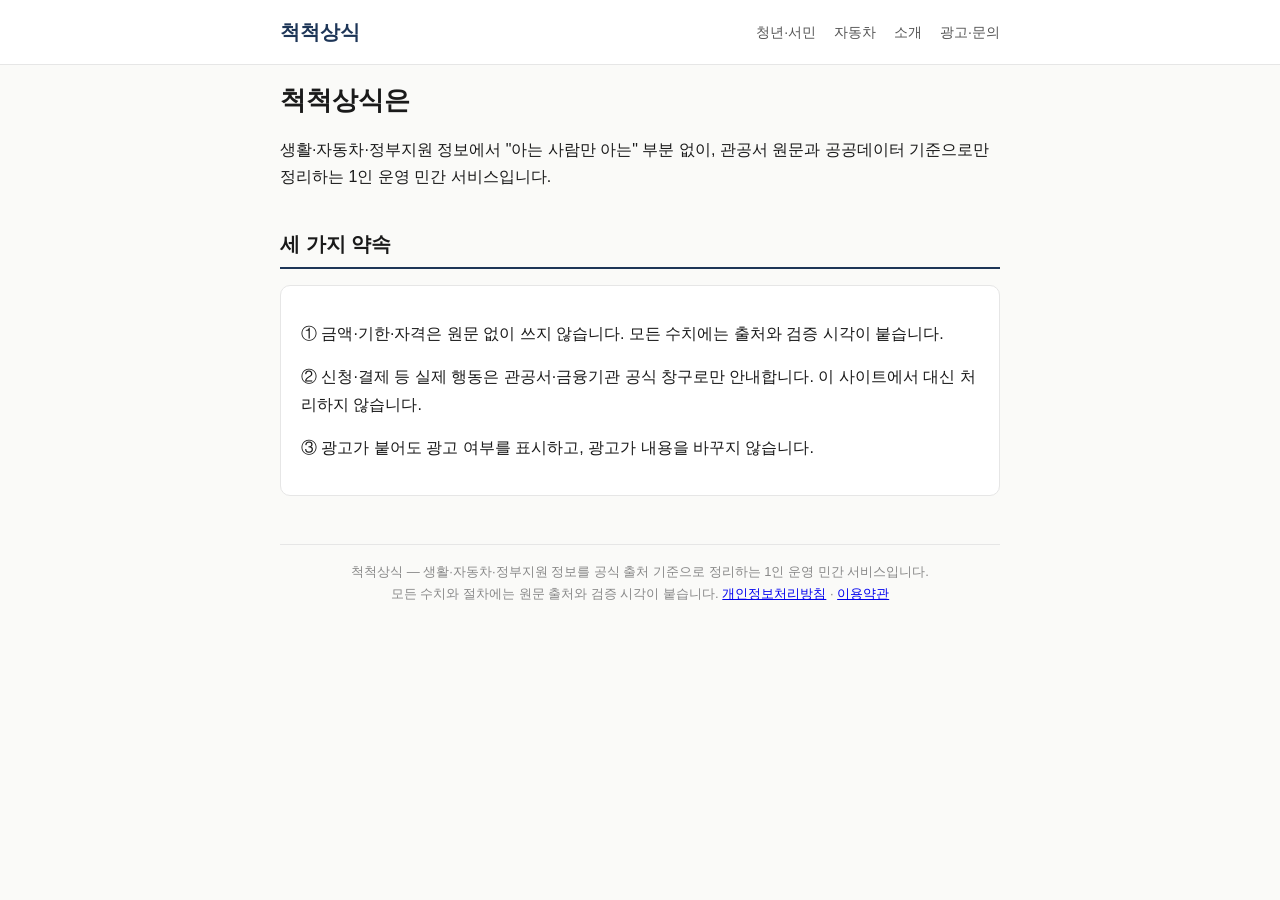
==== about.html @ 9dc2889a "척척상식 초기 구조 — 인덱스/소개/문의/약관/방침" ====
<!DOCTYPE html>
<html lang="ko"><head><meta charset="utf-8">
<meta name="viewport" content="width=device-width,initial-scale=1">
<title>소개 — 척척상식</title>
<meta name="description" content="척척상식이 어떤 서비스인지, 무엇을 지키는지.">
<link rel="stylesheet" href="style.css">
<link rel="canonical" href="https://rlaehddnr890425-star.github.io/sangsik/about.html"></head>
<body>
<header><div class="wrap"><a class="logo" href="index.html">척척상식</a>
<nav><a href="index.html#young">청년·서민</a><a href="index.html#car">자동차</a><a href="about.html">소개</a><a href="contact.html">광고·문의</a></nav>
</div></header>
<main class="wrap">

<h1>척척상식은</h1>
<p>생활·자동차·정부지원 정보에서 "아는 사람만 아는" 부분 없이, 관공서 원문과 공공데이터 기준으로만 정리하는 1인 운영 민간 서비스입니다.</p>
<h2>세 가지 약속</h2>
<div class="card"><p>① 금액·기한·자격은 원문 없이 쓰지 않습니다. 모든 수치에는 출처와 검증 시각이 붙습니다.</p>
<p>② 신청·결제 등 실제 행동은 관공서·금융기관 공식 창구로만 안내합니다. 이 사이트에서 대신 처리하지 않습니다.</p>
<p>③ 광고가 붙어도 광고 여부를 표시하고, 광고가 내용을 바꾸지 않습니다.</p></div>
<footer class="meta" style="margin-top:48px;border-top:1px solid var(--line);padding:16px 0">
척척상식 — 생활·자동차·정부지원 정보를 공식 출처 기준으로 정리하는 1인 운영 민간 서비스입니다.<br>
모든 수치와 절차에는 원문 출처와 검증 시각이 붙습니다. <a href="privacy.html">개인정보처리방침</a> · <a href="terms.html">이용약관</a>
</footer>
</main></body></html>
---- style.css ----
:root{--ink:#1a1a1a;--sub:#555;--line:#e6e6e6;--accent:#1d3557;--bg:#fafaf8}
*{box-sizing:border-box}body{margin:0;font-family:'Apple SD Gothic Neo','Noto Sans KR',sans-serif;color:var(--ink);background:var(--bg);line-height:1.7}
header{border-bottom:1px solid var(--line);background:#fff}
.wrap{max-width:760px;margin:0 auto;padding:0 20px}
header .wrap{display:flex;align-items:center;justify-content:space-between;height:64px}
.logo{font-weight:800;font-size:20px;color:var(--accent);text-decoration:none}
nav a{color:var(--sub);text-decoration:none;margin-left:18px;font-size:14px}
main{padding:32px 20px;max-width:760px;margin:0 auto}
h1{font-size:26px;line-height:1.4}h2{font-size:20px;margin-top:36px;border-bottom:2px solid var(--accent);padding-bottom:6px}
.meta{color:#888;font-size:13px}
.card{background:#fff;border:1px solid var(--line);border-radius:10px;padding:18px 20px;margin-bottom:14px}
.card a{color:var(--ink);text-decoration:none;font-weight:700;font-size:16px}
.tag{display:inline-block;background:#e8f3ec;color:var(--accent);border-radius:999px;font-size:12px;padding:2px 10px;margin-right:6px}
.notice{background:#fff8e1;border:1px solid #f0d98c;border-radius:8px;padding:12px 16px;font-size:14px}
table{width:100%;border-collapse:collapse;font-size:14px;margin:16px 0}
th,td{border:1px solid var(--line);padding:8px 10px;text-align:left}th{background:#f2f6f3}
footer{margin-top:60px;border-top:1px solid var(--line);padding:24px 20px;color:#888;font-size:13px;text-align:center}
form input,form textarea{width:100%;padding:10px;margin:6px 0;border:1px solid var(--line);border-radius:6px;font:inherit}
form button{background:var(--accent);color:#fff;border:0;padding:10px 22px;border-radius:6px;cursor:pointer}
/* 광고 자리 (개발 중 placeholder — 애드센스 단위 연결 시 이 div 교체) */
.ad-slot{border:1.5px dashed #c8c2b4;background:#f3f0e9;color:#8a8474;font-size:12.5px;
  text-align:center;padding:18px 10px;margin:26px auto;border-radius:6px;max-width:720px;letter-spacing:.3px}
.ad-slot.top{margin-top:8px;padding:12px}
.ad-slot.inline{margin:30px auto}
.ad-slot.bottom{margin-bottom:34px}
.grid2{display:grid;grid-template-columns:1.6fr 1fr;gap:26px;align-items:start}
@media(max-width:760px){.grid2{grid-template-columns:1fr}}
.side-box{border:1px solid var(--line);border-radius:8px;padding:18px;background:#fff}
.side-box h3{margin:0 0 10px;font-size:15px}
.side-box ul{margin:0;padding-left:18px}
.side-box li{margin:6px 0;font-size:14px}
/* 자가진단 */
.q-card{border:1px solid var(--line);border-radius:8px;padding:18px 20px;margin:16px 0;background:#fff}
.q-card legend{font-weight:700;font-size:15px;padding:0 6px}
.q-card label{display:block;margin:8px 0;font-size:14.5px;cursor:pointer}
.q-card input[type=number],.q-card select{width:100%;max-width:280px;padding:8px;border:1px solid #bbb;border-radius:6px;font-size:15px}
.btn{display:inline-block;background:var(--accent);color:#fff;border:none;padding:12px 22px;border-radius:8px;font-size:15px;cursor:pointer}
.btn:hover{background:#0c4429}
#result .fund{border:1px solid var(--line);border-left:5px solid var(--accent);border-radius:6px;padding:14px 16px;margin:12px 0;background:#fff}
#result .fund.maybe{border-left-color:#c9a227}
#result .fund.no{border-left-color:#b04a3f;background:#fdf6f5}
#result .fund h4{margin:0 0 6px;font-size:15.5px}
#result .meta{font-size:13px;color:#666;margin-top:8px}
.tag{display:inline-block;font-size:12px;background:#e8f2ec;color:var(--accent);border-radius:99px;padding:2px 10px;margin:2px 4px 0 0}
.tag.warn{background:#f6e8c1;color:#6b5307}.tag.bad{background:#f3d9d4;color:#8c2f22}

/* Phase 2a — 홈 대시보드 (body.home 만 1140px, 기사 본문은 기존 760px 유지) */
.hwrap{max-width:1140px}
body.home main{max-width:1140px;padding:0 20px}
body.home header .hrow{display:flex;align-items:center;justify-content:space-between;height:64px}
.hero{padding:44px 0 30px;border-bottom:1px solid var(--line)}
.hero h1{font-size:32px;margin:0 0 12px;border:0;line-height:1.35}
.hero .sub{font-size:16px;color:var(--sub);max-width:640px;margin:0 0 14px}
.stamp{font-size:13.5px;color:#555;background:#eef4f0;border-radius:8px;padding:8px 14px;display:inline-block}
.cta{margin-top:16px;display:flex;gap:10px;flex-wrap:wrap}
.btn.ghost{background:#fff;color:var(--accent);border:1.5px solid var(--accent)}
.btn.sm{padding:7px 14px;font-size:13.5px}
section{padding:34px 0 6px}
section>h2{margin-top:0}
.dim{color:var(--sub)}.small{font-size:13px}
code{background:#f1efe9;border-radius:4px;padding:1px 5px;font-size:12.5px}
.ncards{display:grid;grid-template-columns:repeat(auto-fill,minmax(320px,1fr));gap:16px;margin-top:14px}
.ncard{background:#fff;border:1px solid var(--line);border-top:4px solid var(--accent);border-radius:10px;padding:16px 18px;display:flex;flex-direction:column}
.nhead{display:flex;gap:8px;align-items:center;margin-bottom:8px}
.st{background:#0f5132;color:#fff;font-size:12px;border-radius:999px;padding:3px 10px}
.cat{font-size:12px;color:var(--sub)}
.ncard h3{margin:0 0 10px;font-size:16.5px;line-height:1.4}
.ncard dl{margin:0;display:grid;gap:5px}
.ncard dl>div{display:grid;grid-template-columns:52px 1fr;gap:8px;font-size:13.8px}
.ncard dt{color:#777}
.ncard dd{margin:0}
.nfoot{margin-top:12px;display:flex;gap:10px;align-items:center}
.ghost{color:var(--accent);font-size:13.5px;text-decoration:none;font-weight:600}
.vstamp{margin:10px 0 0;font-size:11.5px;color:#888;border-top:1px dashed var(--line);padding-top:8px}
.tscroll{overflow-x:auto}
.tscroll table{min-width:640px}
.chan{display:inline-block;font-size:11px;border-radius:4px;padding:1px 6px;margin-left:6px;vertical-align:middle}
.chan.d{background:#e8f3ec;color:var(--accent)}.chan.a{background:#f1efe9;color:#7a6c4f}
.num{white-space:nowrap}
.tcards{display:grid;grid-template-columns:repeat(auto-fill,minmax(240px,1fr));gap:14px}
.tool{display:block;background:#fff;border:1px solid var(--line);border-radius:10px;padding:16px;text-decoration:none;color:var(--ink)}
.tool b{display:block;font-size:15.5px;margin-bottom:6px;color:var(--accent)}
.tool span{font-size:13.5px;color:var(--sub)}
.tool.soon{opacity:.55;border-style:dashed}
.principles ul{margin:12px 0 20px;padding-left:20px;font-size:14.5px}
.postlist{margin:12px 0;padding-left:20px}.postlist li{margin:8px 0;font-size:15px}
@media(max-width:760px){.hero h1{font-size:24px}}

td a{color:var(--ink);text-decoration:none}td a:hover{color:var(--accent);text-decoration:underline}
a.mini{font-size:11.5px;color:var(--accent);border:1px solid var(--accent);border-radius:99px;padding:1px 7px;margin-left:6px;white-space:nowrap}
a.mini:hover{background:var(--accent);color:#fff}
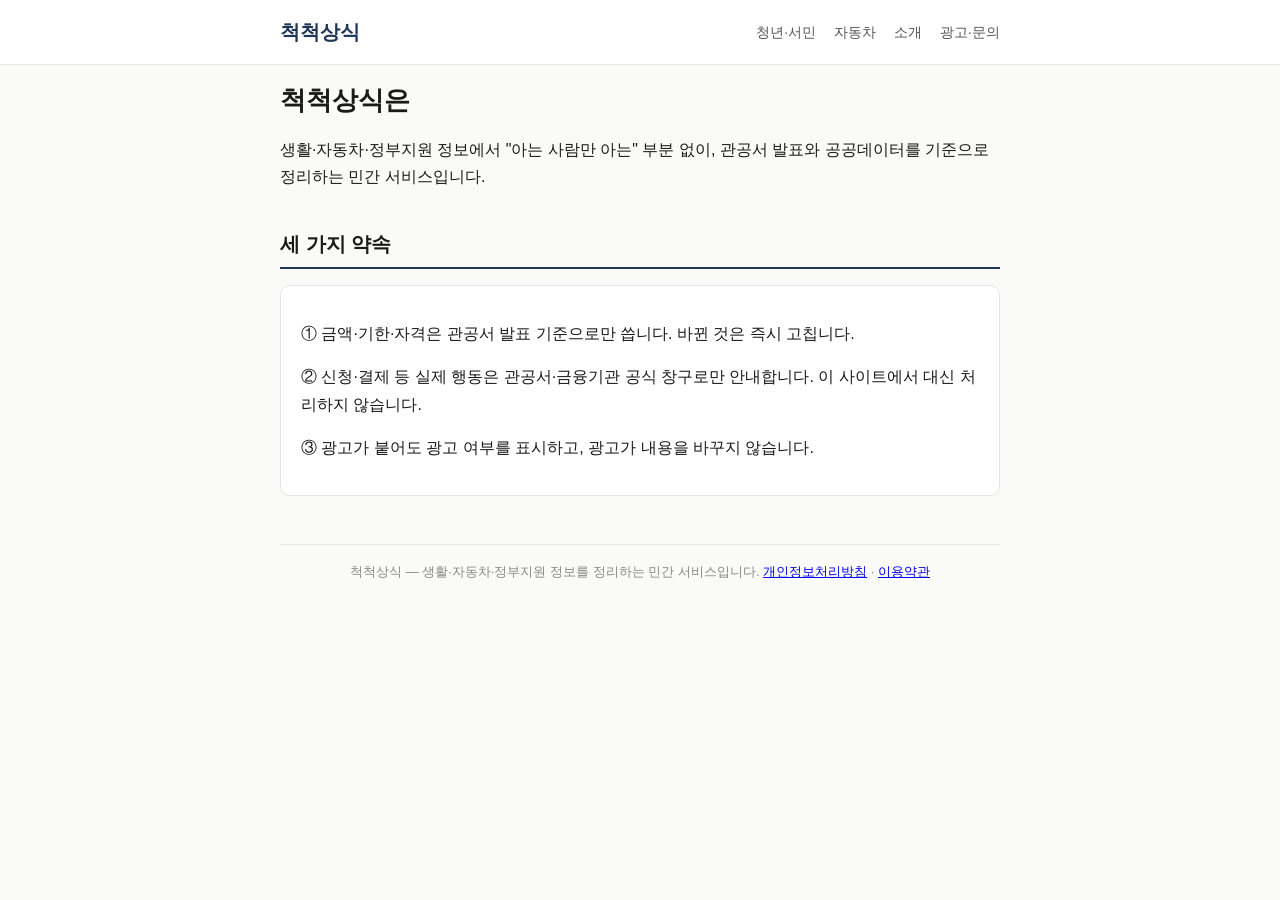
==== commit 3077ba1a: "원문·출처·검증 시각 표기 제거 (사용자 지시)" ====
--- a/about.html
+++ b/about.html
@@ -12,13 +12,12 @@
 <main class="wrap">
 
 <h1>척척상식은</h1>
-<p>생활·자동차·정부지원 정보에서 "아는 사람만 아는" 부분 없이, 관공서 원문과 공공데이터 기준으로만 정리하는 1인 운영 민간 서비스입니다.</p>
+<p>생활·자동차·정부지원 정보에서 "아는 사람만 아는" 부분 없이, 관공서 발표와 공공데이터를 기준으로 정리하는 민간 서비스입니다.</p>
 <h2>세 가지 약속</h2>
-<div class="card"><p>① 금액·기한·자격은 원문 없이 쓰지 않습니다. 모든 수치에는 출처와 검증 시각이 붙습니다.</p>
+<div class="card"><p>① 금액·기한·자격은 관공서 발표 기준으로만 씁니다. 바뀐 것은 즉시 고칩니다.</p>
 <p>② 신청·결제 등 실제 행동은 관공서·금융기관 공식 창구로만 안내합니다. 이 사이트에서 대신 처리하지 않습니다.</p>
 <p>③ 광고가 붙어도 광고 여부를 표시하고, 광고가 내용을 바꾸지 않습니다.</p></div>
 <footer class="meta" style="margin-top:48px;border-top:1px solid var(--line);padding:16px 0">
-척척상식 — 생활·자동차·정부지원 정보를 공식 출처 기준으로 정리하는 1인 운영 민간 서비스입니다.<br>
-모든 수치와 절차에는 원문 출처와 검증 시각이 붙습니다. <a href="privacy.html">개인정보처리방침</a> · <a href="terms.html">이용약관</a>
+척척상식 — 생활·자동차·정부지원 정보를 정리하는 민간 서비스입니다. <a href="privacy.html">개인정보처리방침</a> · <a href="terms.html">이용약관</a>
 </footer>
 </main></body></html>
